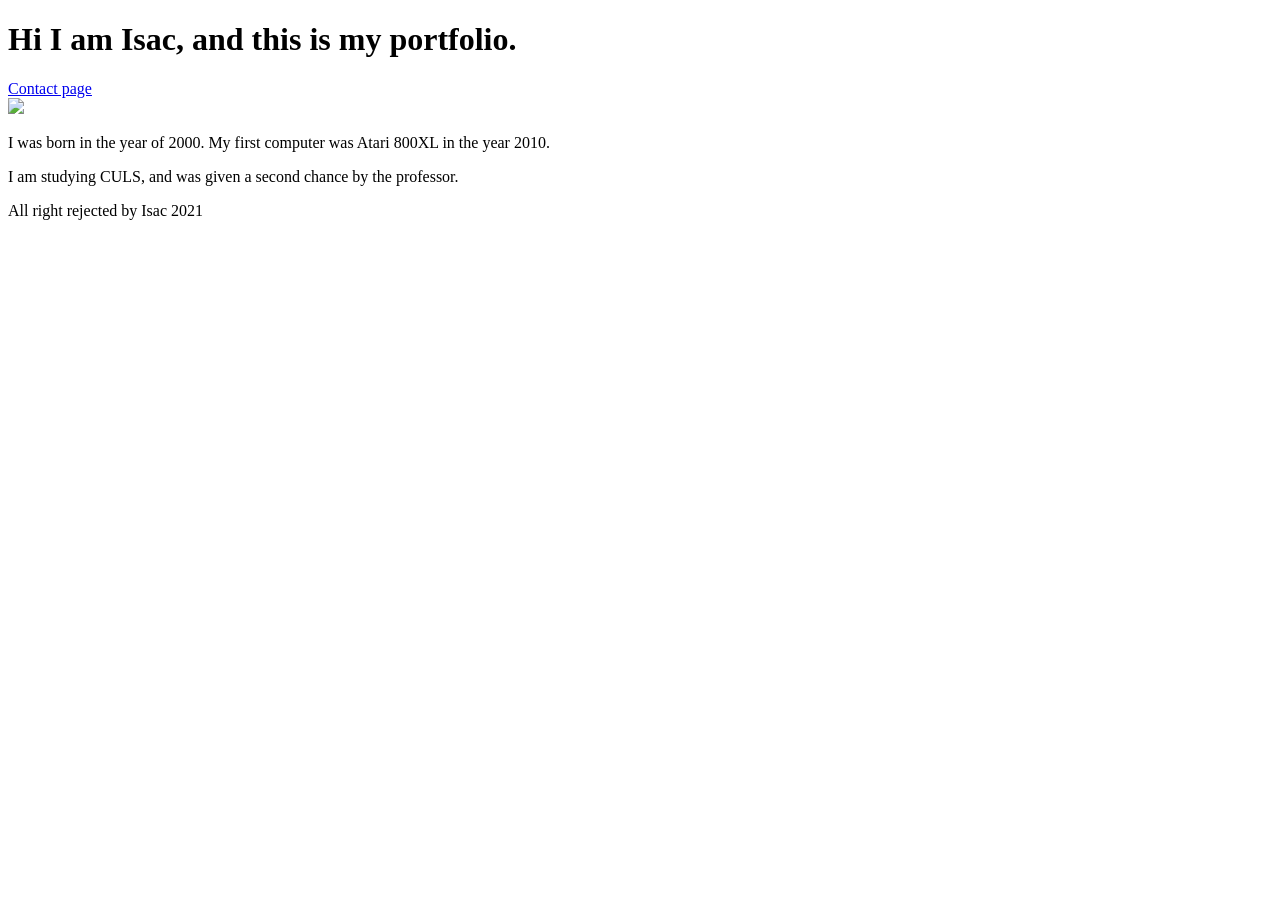
==== index.html @ f49cf247 "Update index.html" ====
<!doctype html>
<html class="no-js" lang="en">

<head>
  <meta charset="utf-8">
  <title>Portfolio of Isac</title>
  <meta name="description" content="All I want to show to the world will be here in the future.">
  <meta name="viewport" content="width=device-width, initial-scale=1">

  <meta property="og:title" content="Portfolio of Isac">
  <meta property="og:type" content="website">
  <meta property="og:url" content="pepe.info">
  <meta property="og:image" content="">

  <link rel="icon" href="/favicon.ico" sizes="any">
  <link rel="icon" href="/icon.svg" type="image/svg+xml">

  <link rel="apple-touch-icon" href="icon.png">
  <!-- Place favicon.ico in the root directory -->

  <link rel="stylesheet" href="https://cdn.jsdelivr.net/npm/picnic">
  <link rel="stylesheet" href="css/style.css">

  <link rel="manifest" href="site.webmanifest">
  <meta name="theme-color" content="#fafafa">
</head>

<body>

  <header>
    <h1>Hi I am Isac, and this is my portfolio.</h1>
  </header>
  <div id="wrapper" class="flex five-1000 two three-600">
    <aside class="fifth-1000 half third-600">
      <a href="contact.html">Contact page</a>
    </aside>
    <img src="img/portrait.jpg" class="two-fifth-1000 half two-third-600"/>
    <section class="two-fifth-1000 full">
        <p>I was born in the year of 2000. My first computer was Atari 800XL in the year 2010.</p>
        <p>I am studying CULS, and was given a second chance by the professor.</p>
     
    </section>  
  </div>
  <footer>All right rejected by Isac 2021</footer>
  <script src="js/vendor/modernizr-3.11.8.min.js"></script>
  <script src="js/app.js"></script>

</body>

</html>
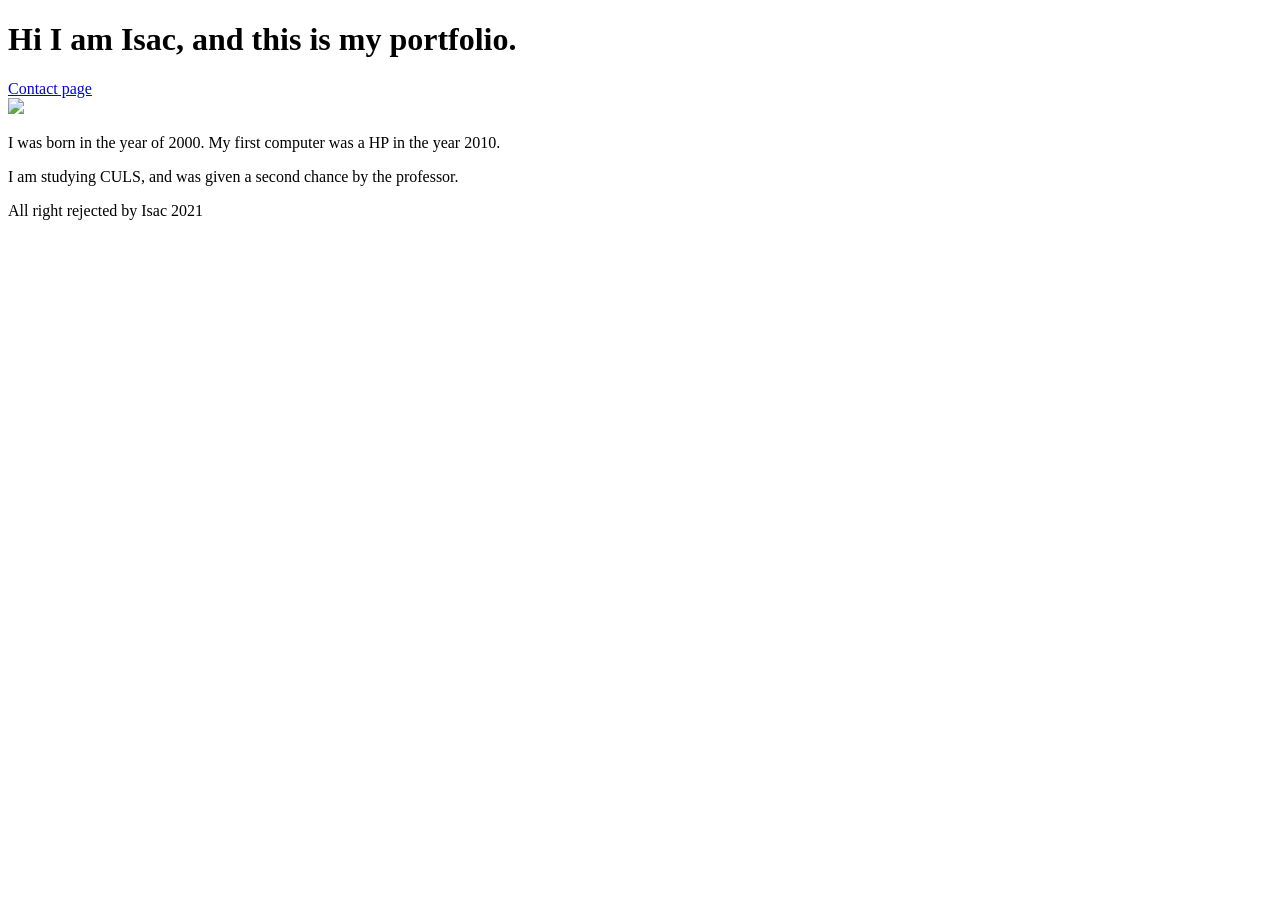
==== commit 1776f500: "Update index.html" ====
--- a/index.html
+++ b/index.html
@@ -36,7 +36,7 @@
     </aside>
     <img src="img/portrait.jpg" class="two-fifth-1000 half two-third-600"/>
     <section class="two-fifth-1000 full">
-        <p>I was born in the year of 2000. My first computer was Atari 800XL in the year 2010.</p>
+        <p>I was born in the year of 2000. My first computer was a HP in the year 2010.</p>
         <p>I am studying CULS, and was given a second chance by the professor.</p>
      
     </section>  
